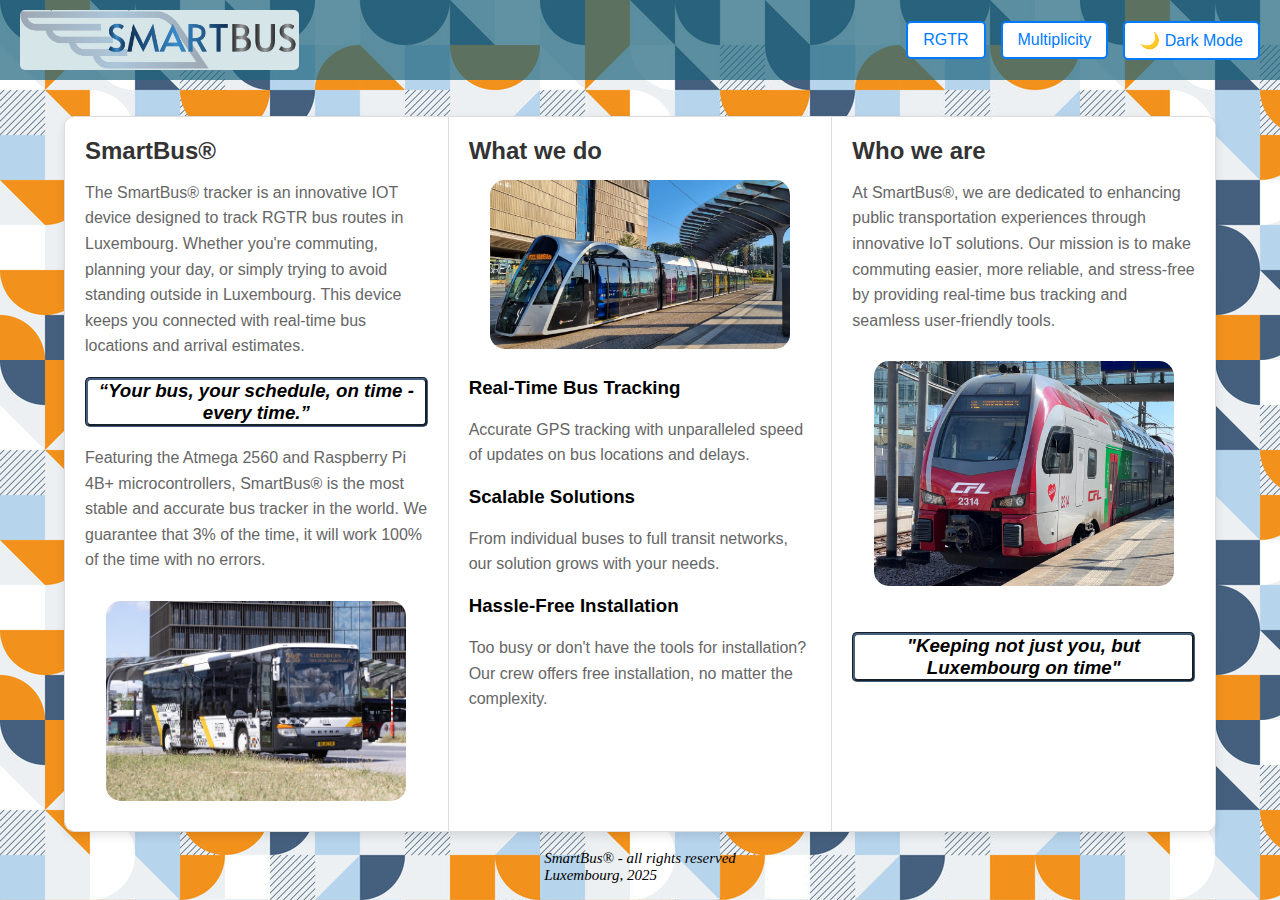
==== index.html @ 4d2bd0ba "Add files via upload" ====
<!DOCTYPE html>
<html lang="en">
<head>
    <meta charset="UTF-8">
    <meta name="viewport" content="width=device-width, initial-scale=1.0">
    <title>SmartBus</title>
    <link rel="stylesheet" href="styles.css">
</head>

<body>

    <div class="top-banner">
         
        <img src="logo.jpg" alt="logo" class="logo">
        <div class="nav-buttons">
            <a href="https://rgtr.lu/en/">
            <button class="nav-button">RGTR</button>
        </a>
        <a href="https://www.vdl.lu/en/city/a-glance/multiplicity">
            <button class="nav-button">Multiplicity</button>
        </a>
        <a href="redirect to dark.html">
            <button class="nav-button">🌙 Dark Mode</button>
        </a>
        </div>
     
    </div>

    <div class="brochure">
        <div class="panel left">
            <h2>SmartBus®</h2>
            <p>The SmartBus® tracker is an innovative IOT device designed to track RGTR bus routes in Luxembourg.
            Whether you're commuting, planning your day, or simply trying to avoid standing outside in Luxembourg. This device keeps you connected with real-time bus locations and arrival estimates.</p>
            <br>
            <i><h3 class="super-fancy-quote">“Your bus, your schedule, on time - every time.”</h3></i>
            <br>
            <p>Featuring the Atmega 2560 and Raspberry Pi 4B+ microcontrollers, SmartBus® is the most stable and accurate bus tracker in the world.
            We guarantee that 3% of the time, it will work 100% of the time with no errors.</p>
            <br>
            <img src="Bus.jpg" id="Bus">
        </div>
        <div class="panel center">
            <h2>What we do</h2>
            <img src="Tram.jpg" id="Tram">
            <br><h3>Real-Time Bus Tracking</h3><br>
            <p>Accurate GPS tracking with unparalleled speed of updates on bus locations and delays.</p>
            <br><h3>Scalable Solutions</h3><br>
            <p>From individual buses to full transit networks, our solution grows with your needs.</p>
            <br><h3>Hassle-Free Installation</h3><br>
            <p>Too busy or don't have the tools for installation? Our crew offers free installation, no matter the complexity.</p>
        </div>
        <div class="panel right">
            <h2>Who we are</h2>
            <p>At SmartBus®, we are dedicated to enhancing public transportation experiences through innovative IoT solutions. Our mission is to make commuting easier, more reliable, and stress-free by providing real-time bus tracking and seamless user-friendly tools.</p>
            <br>
            <img src="Train.jpg" id="Train">
            <br><br>
            <i><h3 class="super-fancy-quote">"Keeping not just you, but Luxembourg on time"</h3></i>
        </div>
    </div>
    <br>
    <div class="rights">
    <p>SmartBus® - all rights reserved</p>
    <p>Luxembourg, 2025</p>
</div>
</body>
</html>
---- styles.css ----
/* Basic Reset */
* {
    margin: 0;
    padding: 0;
    box-sizing: border-box;
}

/* Body styling */
body {
    font-family: Arial, sans-serif;
    background-color: #f0f0f0;
    display: flex;
    justify-content: center;
    align-items: center;
    height: 100vh;
    margin: 0;
    background-image: url("Background.jpg");
    flex-direction: column;
}

/* Top Banner */
.top-banner {
    width: 100%;
    height: 80px;
    background-color: rgba(28, 100, 124, 0.7);
    display: flex;
    align-items: center;
    justify-content: space-between;
    padding: 10px 20px;
    position: fixed;
    top: 0;
    left: 0;
    z-index: 1000;
}

/* Logo */
.logo {
    height: 60px;
    border-radius: 5px;
}

/* Navigation Buttons */
.nav-buttons {
    display: flex;
    gap: 15px;
}

.nav-button {
    background-color: white;
    border: 2px solid #007BFF;
    color: #007BFF;
    padding: 8px 15px;
    font-size: 16px;
    cursor: pointer;
    border-radius: 5px;
    transition: all 0.3s ease;
}

.nav-button:hover {
    background-color: #007BFF;
    color: white;
    transform: scale(1.1);
}


/* Brochure container */
.brochure {
    display: flex;
    width: 90%;
    max-width: 1200px;
    border: 1px solid #ddd;
    box-shadow: 0 4px 10px rgba(0, 0, 0, 0.1);
    border-radius: 10px;
    overflow: hidden;
    margin-top: 100px; 
}

/* Panel styling */
.panel {
    flex: 1;
    padding: 20px;
    background-color: #fff;
    transition: transform 0.3s ease, box-shadow 0.3s ease, background-color 0.3s ease;
    border-right: 1px solid #ddd;
}


.panel.right {
    border-right: none;
}

/* Hover effect */
.panel:hover {
    transform: translateY(-5px);
    box-shadow: 0 6px 15px rgba(0, 0, 0, 0.2);
    background-color: #a4d6ff;
}

.panel h2 {
    font-size: 1.5em;
    margin-bottom: 15px;
    color: #333;
}

.panel p {
    font-size: 1em;
    line-height: 1.6;
    color: #666;
}

@media (max-width: 768px) {
    .brochure {
        flex-direction: column;
    }
    
    .panel {
        border-right: none;
        border-bottom: 1px solid #ddd;
    }

    .panel:last-child {
        border-bottom: none;
    }
}

/* Quote Styling */
.super-fancy-quote {
    font-family: 'Segoe UI', Tahoma, Geneva, Verdana, sans-serif;
    text-align: center;
    border: 3px solid #45607e;
    border-style: groove;
    border-radius: 5px;
}

/* Image Styling */
#Train, #Tram, #Bus {
    border-radius: 15px;
    width: 100%;
    max-width: 300px;
    display: block;
    margin: 10px auto;
}
.rights{
    font-size: 15px;
    font-style:oblique;
    font-family: serif;
}
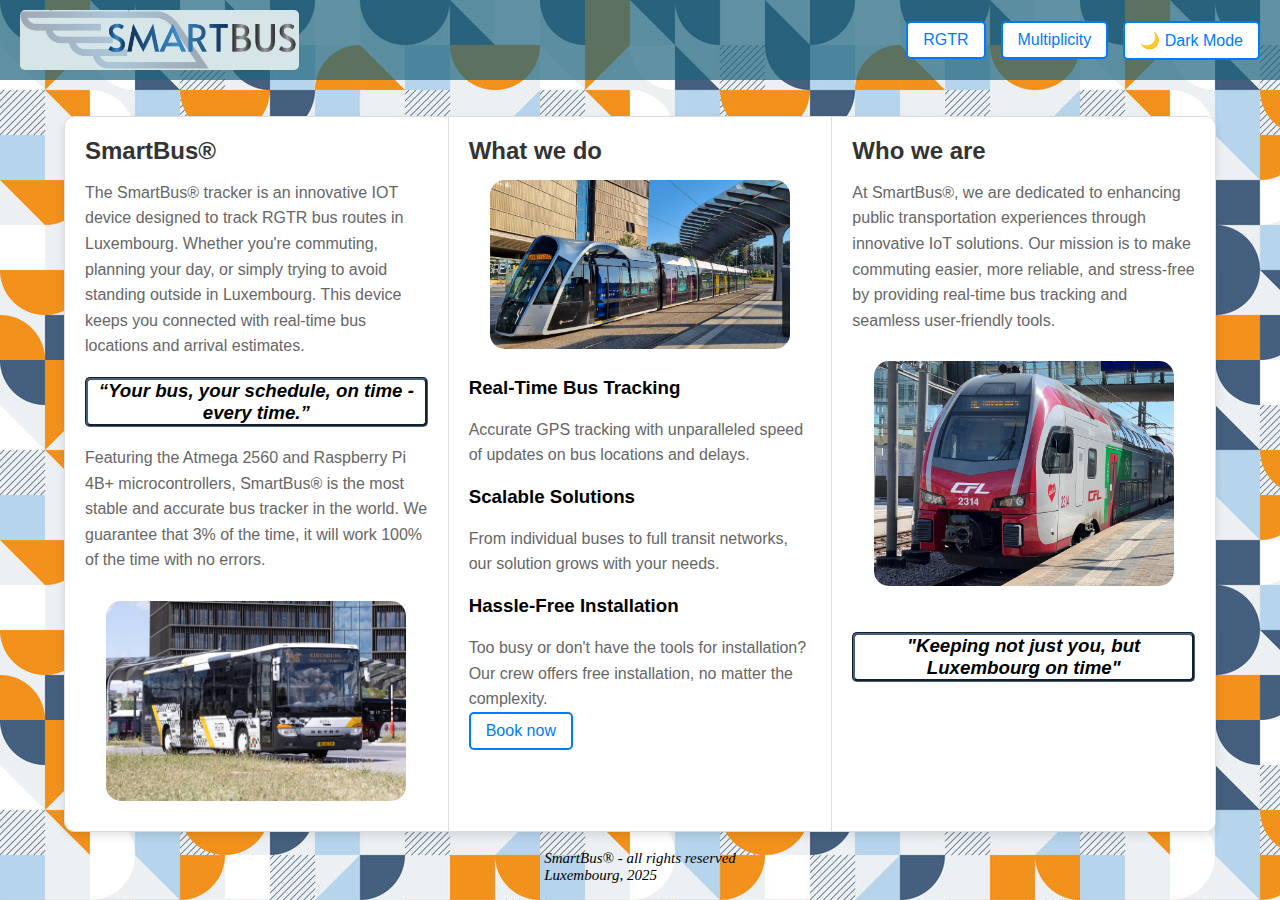
==== commit ac6da241: "Update index.html" ====
--- a/index.html
+++ b/index.html
@@ -48,6 +48,11 @@
             <p>From individual buses to full transit networks, our solution grows with your needs.</p>
             <br><h3>Hassle-Free Installation</h3><br>
             <p>Too busy or don't have the tools for installation? Our crew offers free installation, no matter the complexity.</p>
+<div class="nav-buttons">
+            <a href="https://rgtr.lu/en/">
+            <button class="nav-button">Book now</button>
+        </a>
+</div>
         </div>
         <div class="panel right">
             <h2>Who we are</h2>
